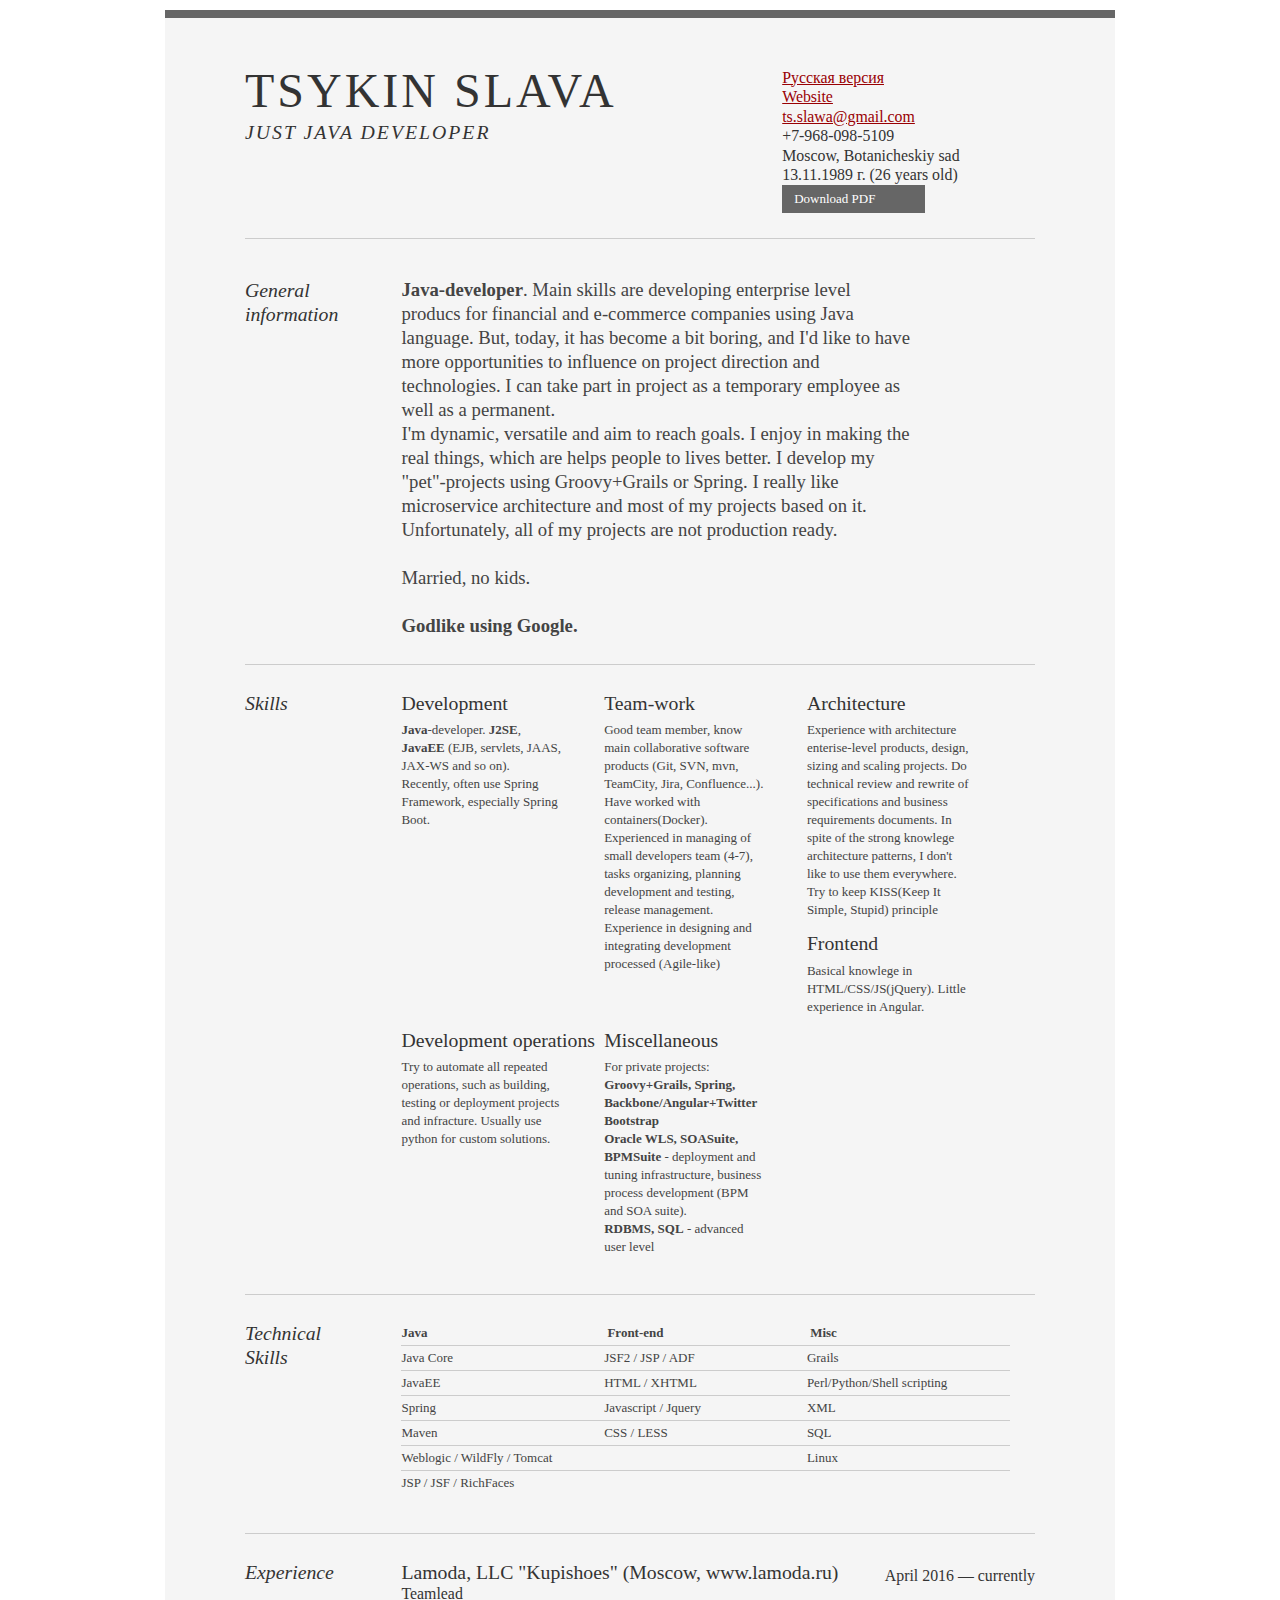
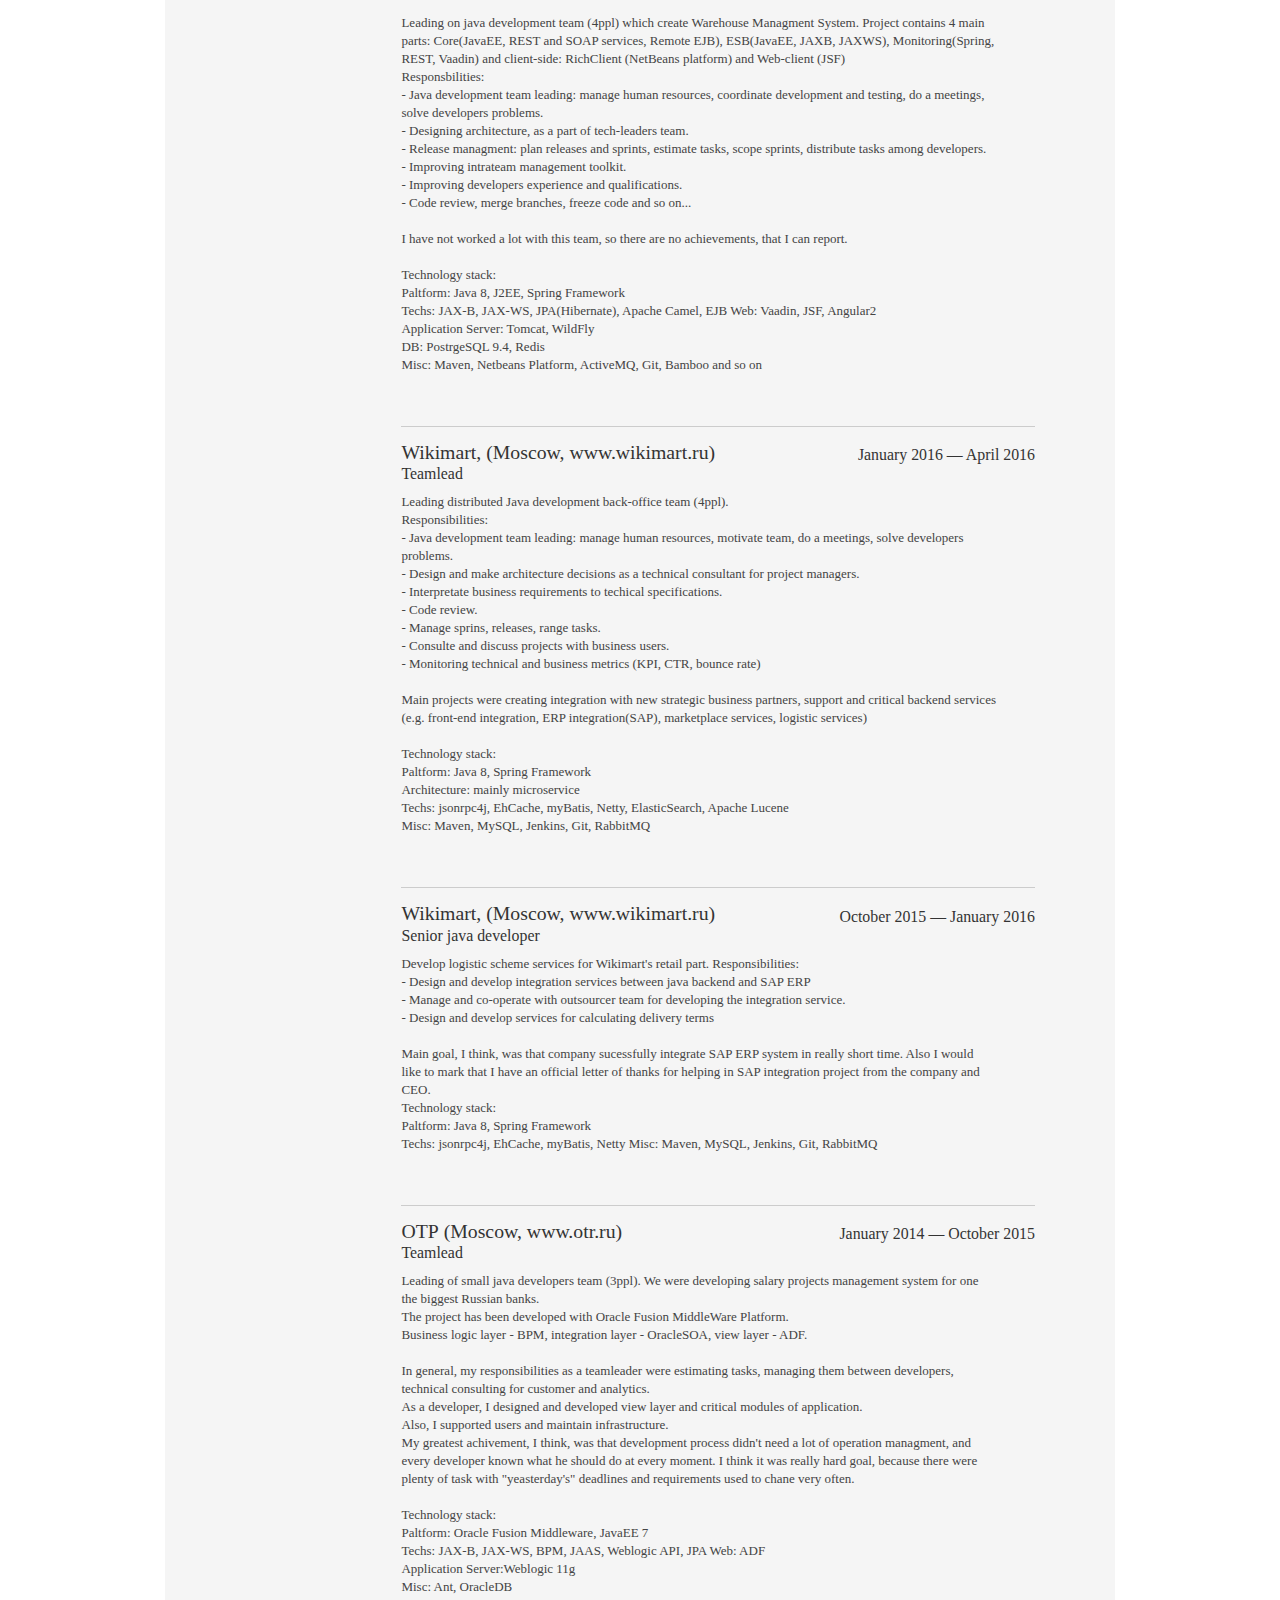
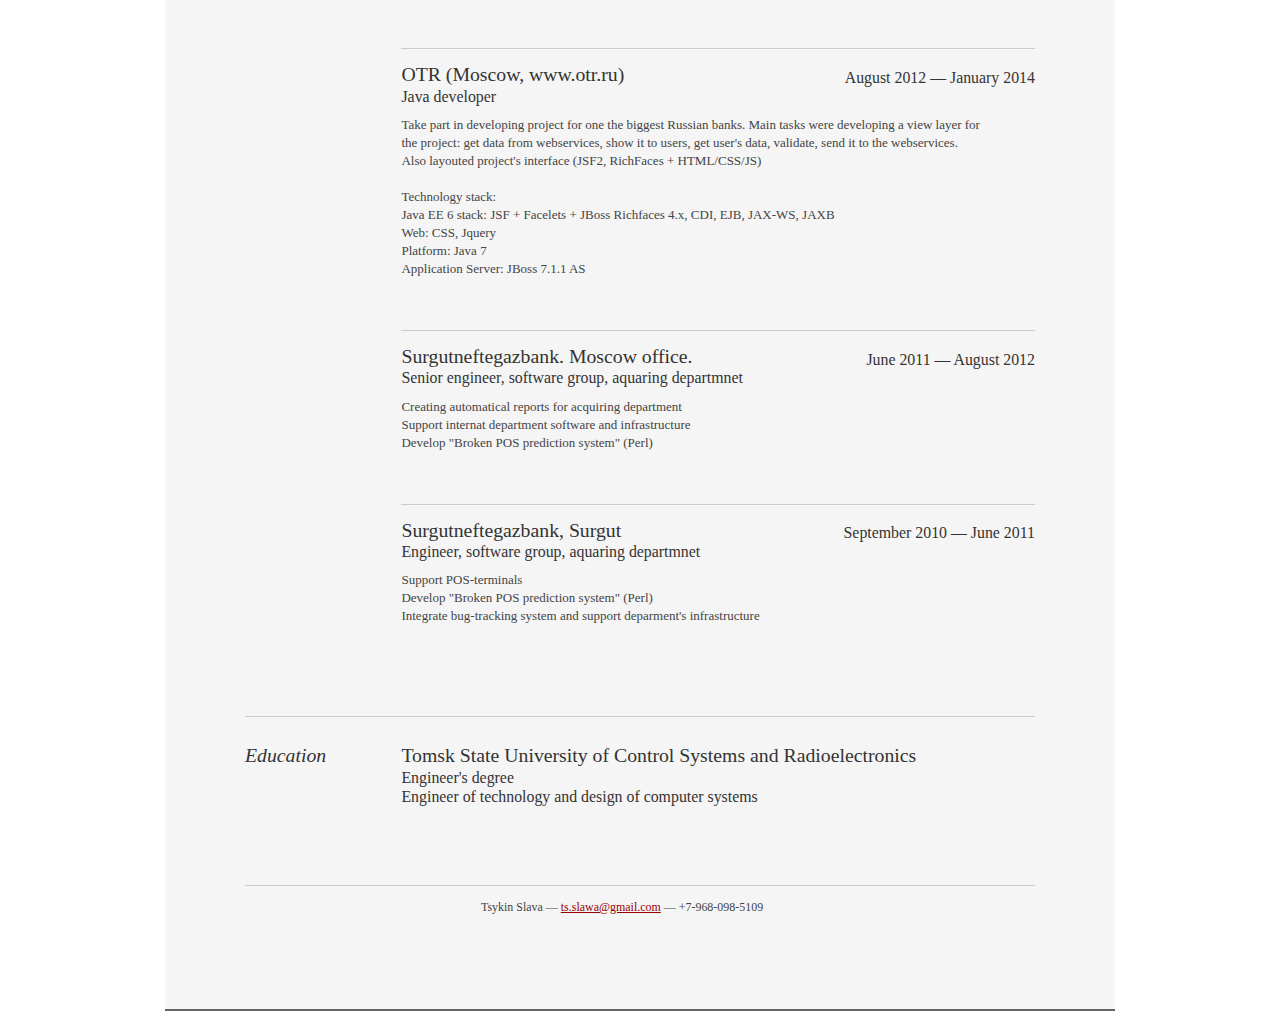
==== en/index.html @ c750340a "Add CV" ====
<!DOCTYPE html PUBLIC "-//W3C//DTD XHTML 1.0 Strict//EN" "http://www.w3.org/TR/xhtml1/DTD/xhtml1-strict.dtd">
<html>
<head>

    <title>Tsykin Slava | Java Developer | ts.slawa@gmail.com</title>
    <meta http-equiv="content-type" content="text/html; charset=utf-8"/>

    <meta name="keywords"
          content="Tsykin V.A., Tsykin, Vyacheslav, Slava, CV, homepage, java, developer, android, cv, development, software, blog, Tips, Tricks, java, Spring, python, JSF, ADF, Oracle"/>
    <meta name="description"
          content="Tsykin Vyacheslav. Code Hard or Go Home.
                    Java-developer. Main direction - development enterprise level projects for financial and e-comerce companies. I develop my pet-projects, in general, on Groovy+Grails or Spring Boot. Godlike when using google."/>

    <link rel="stylesheet" type="text/css" href="../css/yui.css" media="all"/>
    <link rel="stylesheet" type="text/css" href="../css/cv.css" media="all"/>
</head>
<body>

<div id="doc2" class="yui-t7">
<div id="inner">

<div id="hd">
    <div class="yui-gc">
        <div class="yui-u first">
            <h1>Tsykin Slava</h1>

            <h2>Just java developer</h2>
        </div>

        <div class="yui-u">
            <div class="contact-info">
                <h3><a href="../ru/">Русская версия</a></h3>
                <h3><a href="http://nektodev.ru/">Website</a></h3>
                <h3><a href="mailto:ts.slawa@gmail.com">ts.slawa@gmail.com</a></h3>
                <h3>+7-968-098-5109</h3>

                <h3>Moscow, Botanicheskiy sad</h3>

                <h3>13.11.1989 г. (26 years old)</h3>
                <a id="pdf" href="./Tsykin_Slava_Java_Developer_ts.slawa@gmail.com.pdf">Download PDF
                </a>
            </div>
            <!--// .contact-info -->
        </div>
    </div>
    <!--// .yui-gc -->
</div>
<!--// hd -->

<div id="bd">
    <div id="yui-main">
        <div class="yui-b">

            <div class="yui-gf">
                <div class="yui-u first">
                    <h2>General information</h2>
                </div>
                <div class="yui-u">
                    <p class="enlarge">

                        <b>Java-developer</b>. Main skills are developing enterprise level producs for financial and e-commerce companies using Java language. But, today, it has become a bit boring, and I'd like to have more opportunities to influence on project direction and technologies. I can take part in project as a temporary employee as well as a permanent. <br/>
                        I'm dynamic, versatile and aim to reach goals. I enjoy in making the real things, which are helps people to lives better. 
                        I develop my "pet"-projects using Groovy+Grails or Spring. I really like microservice architecture and most of my projects based on it. Unfortunately, all of my projects are not production ready.
                        <br/>
                        <br/>
                        Married, no kids.
                        <br/>
                        <br/> <b>Godlike using Google.</b>
                    </p>
                </div>
            </div>
            <!--// .yui-gf -->

            <div class="yui-gf">
                <div class="yui-u first">
                    <h2>Skills</h2>
                </div>
                <div class="yui-u">

                    <div class="talent">
                        <h2>Development</h2>

                        <p><b>Java</b>-developer. <b>J2SE</b>, <b>JavaEE</b> (EJB, servlets, JAAS, JAX-WS and so on). </br>Recently, often use Spring Framework, especially Spring Boot.</p>
                    </div>

                    <div class="talent">
                        <h2>Team-work</h2>

                        <p>Good team member, know main collaborative software products (Git, SVN, mvn, TeamCity, Jira, Confluence...). Have worked with containers(Docker).     Experienced in managing of small developers team (4-7), tasks organizing, planning development and testing, release management. 
                            Experience in designing and integrating development processed (Agile-like)</p>
                    </div>

                    <div class="talent">
                        <h2>Architecture</h2>

                        <p> Experience with architecture enterise-level products, design, sizing and scaling projects. Do technical review and rewrite of specifications and business requirements documents. 
                            In spite of the strong knowlege architecture patterns, I don't like to use them everywhere. Try to keep KISS(Keep It Simple, Stupid) principle
                            </p>
                    </div>

                    <div class="talent">
                        <h2>Frontend</h2>

                        <p>Basical knowlege in HTML/CSS/JS(jQuery). Little experience in Angular.</p>
                    </div>
                    <div class="talent">
                        <h2>Development operations</h2>

                        <p>Try to automate all repeated operations, such as building, testing or deployment projects and infracture. 
                            Usually use python for custom solutions.</p>
                    </div>

                    <div class="talent">
                        <h2>Miscellaneous</h2>

                        <p>For private projects: <b>Groovy+Grails, Spring, Backbone/Angular+Twitter Bootstrap</b></p>

                        <p><b>Oracle WLS, SOASuite, BPMSuite</b> - deployment and tuning infrastructure, business process development (BPM and SOA suite). 
                        </p>
                        <p><b>RDBMS, SQL</b> - advanced user level
                        </p>
                        
                    </div>
                </div>
            </div>
            <!--// .yui-gf -->

            <div class="yui-gf">
                <div class="yui-u first">
                    <h2>Technical Skills</h2>
                </div>
                <div class="yui-u">
                    <ul class="talent">
                        <li><b>Java</b></li>
                        <li>Java Core</li>
                        <li>JavaEE</li>
                        <li>Spring</li>
                        <li>Maven</li>
                        <li>Weblogic / WildFly / Tomcat </li>
                        <li class="last">JSP / JSF / RichFaces</li>
                    </ul>

                    <ul class="talent">
                        <li> <b>Front-end</b></li>
                        <li>JSF2 / JSP / ADF</li>
                        <li>HTML / XHTML</li>
                        <li>Javascript / Jquery</li>
                        <li>CSS / LESS</li>
                        <li>&nbsp;</li>
                        <li class="last">&nbsp;</li>
                    </ul>

                    <ul class="talent">
                        <li> <b>Misc</b></li>
                        <li>Grails</li>
                        <li>Perl/Python/Shell scripting</li>
                        <li>XML</li>
                        <li>SQL</li>
                        <li>Linux </li>
                        <li class="last">&nbsp;</li>
                    </ul>
                </div>
            </div>
            <!--// .yui-gf-->

            <div class="yui-gf">

                <div class="yui-u first">
                    <h2>Experience</h2>
                </div>
                <!--// .yui-u -->

                <div class="yui-u">
                    <div class="job">
                        <h2>Lamoda, LLC "Kupishoes" (Moscow, www.lamoda.ru) </h2>

                        <h3>Teamlead</h3>
                        <h4>April 2016 — currently</h4>

                        <p> Leading on java development team (4ppl) which create Warehouse Managment System. 
                            Project contains 4 main parts: Core(JavaEE, REST and SOAP services, Remote EJB), ESB(JavaEE, JAXB, JAXWS), Monitoring(Spring, REST, Vaadin) and client-side: RichClient (NetBeans platform) and Web-client (JSF)
                            <br/>
                            Responsbilities: <br/>
                            - Java development team leading: manage human resources, coordinate development and testing, do a meetings, solve developers problems.<br/>
                            - Designing architecture, as a part of tech-leaders team. <br/>
                            - Release managment: plan releases and sprints, estimate tasks, scope sprints, distribute tasks among developers. <br/>
                            - Improving intrateam management toolkit. <br/>
                            - Improving developers experience and qualifications. <br/>
                            - Code review, merge branches, freeze code and so on... <br/>
                            <br/>
                            I have not worked a lot with this team, so there are no achievements, that I can report.
                        <br/>
                            <br/>
                            Technology stack:<br/>
                            Paltform: Java 8, J2EE, Spring Framework <br/>
                            Techs: JAX-B, JAX-WS, JPA(Hibernate), Apache Camel, EJB
                            Web: Vaadin, JSF, Angular2<br/>
                            Application Server: Tomcat, WildFly<br/>
                            DB: PostrgeSQL 9.4, Redis<br/>
                            Misc: Maven, Netbeans Platform, ActiveMQ, Git, Bamboo and so on<br/>
                        </p>
                    </div>

                    <div class="job">
                        <h2>Wikimart, (Moscow, www.wikimart.ru) </h2>

                        <h3>Teamlead</h3>
                        <h4>January 2016 — April 2016</h4>

                        <p> Leading distributed Java development back-office team (4ppl).<br/>
                            Responsibilities:<br/>
                            - Java development team leading: manage human resources, motivate team, do a meetings, solve developers problems. <br/>
                            - Design and make architecture decisions as a technical consultant for project managers.<br/>
                            - Interpretate business requirements to techical specifications.<br/>
                            - Code review.<br/>
                            - Manage sprins, releases, range tasks.<br/>
                            - Consulte and discuss projects with business users.<br/>
                            - Monitoring technical and business metrics (KPI, CTR, bounce rate)<br/>
<br/>
                            Main projects were creating integration with new strategic business partners, support and critical backend services (e.g. front-end integration, ERP integration(SAP), marketplace services, logistic services)
                            <br/>
                        <br/>
                            Technology stack:<br/>
                            Paltform: Java 8, Spring Framework<br/>
                            Architecture: mainly microservice<br/>
                            Techs: jsonrpc4j, EhCache, myBatis, Netty, ElasticSearch, Apache Lucene<br/>
                            Misc: Maven, MySQL, Jenkins, Git, RabbitMQ<br/>
                        </p>
                    </div>

                    <div class="job">
                        <h2>Wikimart, (Moscow, www.wikimart.ru) </h2>

                        <h3>Senior java developer</h3>
                        <h4>October 2015 — January 2016</h4>

                        <p> Develop logistic scheme services for Wikimart's retail part.
                            Responsibilities:<br/>
                            - Design and develop integration services between java backend and SAP ERP<br/>
                            - Manage and co-operate with outsourcer team for developing the integration service.<br/>
                            - Design and develop services for calculating delivery terms<br/>
                            <br/>
                            Main goal, I think, was that company sucessfully integrate SAP ERP system in really short time. Also I would like to mark that I have an official letter of thanks for helping in SAP integration project from the company and CEO.
                            <br/>
                            Technology stack:<br/>
                            Paltform: Java 8, Spring Framework<br/>
                            Techs: jsonrpc4j, EhCache, myBatis, Netty
                            Misc: Maven, MySQL, Jenkins, Git, RabbitMQ<br/>
                        </p>
                    </div>

                    <div class="job">
                        <h2>ОТР (Moscow, www.otr.ru) </h2>

                        <h3>Teamlead</h3>
                        <h4>January 2014 — October 2015</h4>

                        <p> Leading of small java developers team (3ppl). We were developing salary projects management system for one the biggest Russian banks.<br/>
                            The project has been developed with Oracle Fusion MiddleWare Platform. <br/>
                            Business logic layer - BPM, integration layer - OracleSOA, view layer - ADF.
                             <br/>
                            <br/>
                            In general, my responsibilities as a teamleader were estimating tasks, managing them between developers, technical consulting for customer and analytics. <br/>
                            As a developer, I designed and developed view layer and critical modules of application.<br/>
                            Also, I supported users and maintain infrastructure. 
                            <br/>
                            My greatest achivement, I think, was that development process didn't need a lot of operation managment, and every developer known what he should do at every moment. I think it was really hard goal, because there were plenty of task with "yeasterday's" deadlines and requirements used to chane very often.
                            <br/> <br/>
                            Technology stack:<br/>
                            Paltform: Oracle Fusion Middleware, JavaEE 7<br/>
                            Techs: JAX-B, JAX-WS, BPM, JAAS, Weblogic API, JPA
                            Web: ADF<br/>
                            Application Server:Weblogic 11g<br/>
                            Misc: Ant, OracleDB<br/>
                        </p>
                    </div>

                    <div class="job">
                        <h2>OTR (Moscow, www.otr.ru) </h2>

                        <h3>Java developer</h3>
                        <h4>August 2012 — January 2014</h4>

                        <p> Take part in developing project for one the biggest Russian banks.
                            Main tasks were developing a view layer for the project: get data from webservices, show it to users, get user's data, validate, send it to the webservices. 
                            <br/>Also layouted project's interface (JSF2, RichFaces +
                            HTML/CSS/JS)
                            <br/> <br/>
                            Technology stack:<br/>
                            Java EE 6 stack: JSF + Facelets + JBoss Richfaces 4.x, CDI, EJB, JAX-WS, JAXB<br/>
                            Web: CSS, Jquery<br/>
                            Platform: Java 7<br/>
                            Application Server: JBoss 7.1.1 AS<br/>
                        </p>
                    </div>

                    <div class="job">
                        <h2>Surgutneftegazbank. Moscow office.</h2>

                        <h3>Senior engineer, software group, aquaring departmnet</h3>
                        <h4>June 2011 — August 2012</h4>

                        <p>Creating automatical reports for acquiring department<br/>
                            Support internat department software and infrastructure<br/>
                            Develop "Broken POS prediction system" (Perl)<br/>
                        </p>
                    </div>

                    <div class="job last">
                        <h2>Surgutneftegazbank, Surgut</h2>

                        <h3>Engineer, software group, aquaring departmnet</h3>
                        <h4>September 2010 — June 2011</h4>

                        <p>Support POS-terminals<br/>
                           Develop "Broken POS prediction system" (Perl)<br/>
                            Integrate bug-tracking system and support deparment's infrastructure <br/>
                        </p>
                    </div>
                </div>
                <!--// .yui-u -->
            </div>
            <!--// .yui-gf -->


            <div class="yui-gf last">
                <div class="yui-u first">
                    <h2>Education</h2>
                </div>
                <div class="yui-u">
                    <h2>Tomsk State University of Control Systems and Radioelectronics</h2>
                    <h3>Engineer's degree</h3>
                    <h3>Engineer of technology and design of computer systems</h3>
                </div>
            </div>
            <!--// .yui-gf -->


        </div>
        <!--// .yui-b -->
    </div>
    <!--// yui-main -->
</div>
<!--// bd -->

<div id="ft">
    <p>Tsykin Slava &mdash; <a href="mailto:ts.slawa@gmail.com">ts.slawa@gmail.com</a> &mdash; +7-968-098-5109
    </p>
</div>
<!--// footer -->

</div>
<!-- // inner -->


</div>
<!--// doc -->
<!-- Yandex.Metrika counter --><script type="text/javascript"> (function (d, w, c) { (w[c] = w[c] || []).push(function() { try { w.yaCounter22099613 = new Ya.Metrika({ id:22099613, clickmap:true, trackLinks:true, accurateTrackBounce:true, webvisor:true }); } catch(e) { } }); var n = d.getElementsByTagName("script")[0], s = d.createElement("script"), f = function () { n.parentNode.insertBefore(s, n); }; s.type = "text/javascript"; s.async = true; s.src = "https://mc.yandex.ru/metrika/watch.js"; if (w.opera == "[object Opera]") { d.addEventListener("DOMContentLoaded", f, false); } else { f(); } })(document, window, "yandex_metrika_callbacks");</script><noscript><div><img src="https://mc.yandex.ru/watch/22099613" style="position:absolute; left:-9999px;" alt="" /></div></noscript><!-- /Yandex.Metrika counter -->

<script>
  (function(i,s,o,g,r,a,m){i['GoogleAnalyticsObject']=r;i[r]=i[r]||function(){
  (i[r].q=i[r].q||[]).push(arguments)},i[r].l=1*new Date();a=s.createElement(o),
  m=s.getElementsByTagName(o)[0];a.async=1;a.src=g;m.parentNode.insertBefore(a,m)
  })(window,document,'script','//www.google-analytics.com/analytics.js','ga');

  ga('create', 'UA-43292212-1', 'auto');
  ga('send', 'pageview');
</script>
</body>
</html>
---- css/yui.css ----
html {
    color: #000;
    background: #FFF;
}

body, div, dl, dt, dd, ul, ol, li, h1, h2, h3, h4, h5, h6, pre, code, form, fieldset, legend, input, button, textarea, p, blockquote, th, td {
    margin: 0;
    padding: 0;
}

table {
    border-collapse: collapse;
    border-spacing: 0;
}

fieldset, img {
    border: 0;
}

address, caption, cite, code, dfn, em, strong, th, var, optgroup {
    font-style: inherit;
    font-weight: inherit;
}

del, ins {
    text-decoration: none;
}

li {
    list-style: none;
}

caption, th {
    text-align: left;
}

h1, h2, h3, h4, h5, h6 {
    font-size: 100%;
    font-weight: normal;
}

q:before, q:after {
    content: '';
}

abbr, acronym {
    border: 0;
    font-variant: normal;
}

sup {
    vertical-align: baseline;
}

sub {
    vertical-align: baseline;
}

legend {
    color: #000;
}

input, button, textarea, select, optgroup, option {
    font-family: inherit;
    font-size: inherit;
    font-style: inherit;
    font-weight: inherit;
}

input, button, textarea, select {
    *font-size: 100%;
}

body {
    font: 13px/1.231 arial, helvetica, clean, sans-serif;
    *font-size: small;
    *font: x-small;
}

select, input, button, textarea, button {
    font: 99% arial, helvetica, clean, sans-serif;
}

table {
    font-size: inherit;
    font: 100%;
}

pre, code, kbd, samp, tt {
    font-family: monospace;
    *font-size: 108%;
    line-height: 100%;
}

body {
    text-align: center;
}

#doc, #doc2, #doc3, #doc4, .yui-t1, .yui-t2, .yui-t3, .yui-t4, .yui-t5, .yui-t6, .yui-t7 {
    margin: auto;
    text-align: left;
    width: 57.69em;
    *width: 56.25em;
}

#doc2 {
    width: 73.076em;
    *width: 71.25em;
}

#doc3 {
    margin: auto 10px;
    width: auto;
}

#doc4 {
    width: 74.923em;
    *width: 73.05em;
}

.yui-b {
    position: relative;
}

.yui-b {
    _position: static;
}

#yui-main .yui-b {
    position: static;
}

#yui-main, .yui-g .yui-u .yui-g {
    width: 100%;
}

.yui-t1 #yui-main, .yui-t2 #yui-main, .yui-t3 #yui-main {
    float: right;
    margin-left: -25em;
}

.yui-t4 #yui-main, .yui-t5 #yui-main, .yui-t6 #yui-main {
    float: left;
    margin-right: -25em;
}

.yui-t1 .yui-b {
    float: left;
    width: 12.30769em;
    *width: 12.00em;
}

.yui-t1 #yui-main .yui-b {
    margin-left: 13.30769em;
    *margin-left: 13.05em;
}

.yui-t2 .yui-b {
    float: left;
    width: 13.8461em;
    *width: 13.50em;
}

.yui-t2 #yui-main .yui-b {
    margin-left: 14.8461em;
    *margin-left: 14.55em;
}

.yui-t3 .yui-b {
    float: left;
    width: 23.0769em;
    *width: 22.50em;
}

.yui-t3 #yui-main .yui-b {
    margin-left: 24.0769em;
    *margin-left: 23.62em;
}

.yui-t4 .yui-b {
    float: right;
    width: 13.8456em;
    *width: 13.50em;
}

.yui-t4 #yui-main .yui-b {
    margin-right: 14.8456em;
    *margin-right: 14.55em;
}

.yui-t5 .yui-b {
    float: right;
    width: 18.4615em;
    *width: 18.00em;
}

.yui-t5 #yui-main .yui-b {
    margin-right: 19.4615em;
    *margin-right: 19.125em;
}

.yui-t6 .yui-b {
    float: right;
    width: 23.0769em;
    *width: 22.50em;
}

.yui-t6 #yui-main .yui-b {
    margin-right: 24.0769em;
    *margin-right: 23.62em;
}

.yui-t7 #yui-main .yui-b {
    display: block;
    margin: 0 0 1em 0;
}

#yui-main .yui-b {
    float: none;
    width: auto;
}

.yui-gb .yui-u, .yui-g .yui-gb .yui-u, .yui-gb .yui-g, .yui-gb .yui-gb, .yui-gb .yui-gc, .yui-gb .yui-gd, .yui-gb .yui-ge, .yui-gb .yui-gf, .yui-gc .yui-u, .yui-gc .yui-g, .yui-gd .yui-u {
    float: left;
}

.yui-g .yui-u, .yui-g .yui-g, .yui-g .yui-gb, .yui-g .yui-gc, .yui-g .yui-gd, .yui-g .yui-ge, .yui-g .yui-gf, .yui-gc .yui-u, .yui-gd .yui-g, .yui-g .yui-gc .yui-u, .yui-ge .yui-u, .yui-ge .yui-g, .yui-gf .yui-g, .yui-gf .yui-u {
    float: right;
}

.yui-g div.first, .yui-gb div.first, .yui-gc div.first, .yui-gd div.first, .yui-ge div.first, .yui-gf div.first, .yui-g .yui-gc div.first, .yui-g .yui-ge div.first, .yui-gc div.first div.first {
    float: left;
}

.yui-g .yui-u, .yui-g .yui-g, .yui-g .yui-gb, .yui-g .yui-gc, .yui-g .yui-gd, .yui-g .yui-ge, .yui-g .yui-gf {
    width: 49.1%;
}

.yui-gb .yui-u, .yui-g .yui-gb .yui-u, .yui-gb .yui-g, .yui-gb .yui-gb, .yui-gb .yui-gc, .yui-gb .yui-gd, .yui-gb .yui-ge, .yui-gb .yui-gf, .yui-gc .yui-u, .yui-gc .yui-g, .yui-gd .yui-u {
    width: 32%;
    margin-left: 1.99%;
}

.yui-gb .yui-u {
    *margin-left: 1.9%;
    *width: 31.9%;
}

.yui-gc div.first, .yui-gd .yui-u {
    width: 66%;
}

.yui-gd div.first {
    width: 32%;
}

.yui-ge div.first, .yui-gf .yui-u {
    width: 74.2%;
}

.yui-ge .yui-u, .yui-gf div.first {
    width: 24%;
}

.yui-g .yui-gb div.first, .yui-gb div.first, .yui-gc div.first, .yui-gd div.first {
    margin-left: 0;
}

.yui-g .yui-g .yui-u, .yui-gb .yui-g .yui-u, .yui-gc .yui-g .yui-u, .yui-gd .yui-g .yui-u, .yui-ge .yui-g .yui-u, .yui-gf .yui-g .yui-u {
    width: 49%;
    *width: 48.1%;
    *margin-left: 0;
}

.yui-g .yui-g .yui-u {
    width: 48.1%;
}

.yui-g .yui-gb div.first, .yui-gb .yui-gb div.first {
    *margin-right: 0;
    *width: 32%;
    _width: 31.7%;
}

.yui-g .yui-gc div.first, .yui-gd .yui-g {
    width: 66%;
}

.yui-gb .yui-g div.first {
    *margin-right: 4%;
    _margin-right: 1.3%;
}

.yui-gb .yui-gc div.first, .yui-gb .yui-gd div.first {
    *margin-right: 0;
}

.yui-gb .yui-gb .yui-u, .yui-gb .yui-gc .yui-u {
    *margin-left: 1.8%;
    _margin-left: 4%;
}

.yui-g .yui-gb .yui-u {
    _margin-left: 1.0%;
}

.yui-gb .yui-gd .yui-u {
    *width: 66%;
    _width: 61.2%;
}

.yui-gb .yui-gd div.first {
    *width: 31%;
    _width: 29.5%;
}

.yui-g .yui-gc .yui-u, .yui-gb .yui-gc .yui-u {
    width: 32%;
    _float: right;
    margin-right: 0;
    _margin-left: 0;
}

.yui-gb .yui-gc div.first {
    width: 66%;
    *float: left;
    *margin-left: 0;
}

.yui-gb .yui-ge .yui-u, .yui-gb .yui-gf .yui-u {
    margin: 0;
}

.yui-gb .yui-gb .yui-u {
    _margin-left: .7%;
}

.yui-gb .yui-g div.first, .yui-gb .yui-gb div.first {
    *margin-left: 0;
}

.yui-gc .yui-g .yui-u, .yui-gd .yui-g .yui-u {
    *width: 48.1%;
    *margin-left: 0;
}

.yui-gb .yui-gd div.first {
    width: 32%;
}

.yui-g .yui-gd div.first {
    _width: 29.9%;
}

.yui-ge .yui-g {
    width: 24%;
}

.yui-gf .yui-g {
    width: 74.2%;
}

.yui-gb .yui-ge div.yui-u, .yui-gb .yui-gf div.yui-u {
    float: right;
}

.yui-gb .yui-ge div.first, .yui-gb .yui-gf div.first {
    float: left;
}

.yui-gb .yui-ge .yui-u, .yui-gb .yui-gf div.first {
    *width: 24%;
    _width: 20%;
}

.yui-gb .yui-ge div.first, .yui-gb .yui-gf .yui-u {
    *width: 73.5%;
    _width: 65.5%;
}

.yui-ge div.first .yui-gd .yui-u {
    width: 65%;
}

.yui-ge div.first .yui-gd div.first {
    width: 32%;
}

#hd:after, #bd:after, #ft:after, .yui-g:after, .yui-gb:after, .yui-gc:after, .yui-gd:after, .yui-ge:after, .yui-gf:after {
    content: ".";
    display: block;
    height: 0;
    clear: both;
    visibility: hidden;
}

#hd, #bd, #ft, .yui-g, .yui-gb, .yui-gc, .yui-gd, .yui-ge, .yui-gf {
    zoom: 1;
}
---- css/cv.css ----
.msg {
    padding: 10px;
    background: #222;
    position: relative;
}

.msg h1 {
    color: #fff;
}

.msg a {
    margin-left: 20px;
    background: #408814;
    color: white;
    padding: 4px 8px;
    text-decoration: none;
}

.msg a:hover {
    background: #266400;
}

/* //-- yui-grids style overrides -- */
body {
    font-family: Georgia;
    color: #444;
}

#inner {
    padding: 10px 80px;
    margin: 10px auto;
    background: #f5f5f5;
    border: solid #666;
    border-width: 8px 0 2px 0;
}

.yui-gf {
    margin-bottom: 2em;
    padding-bottom: 2em;
    border-bottom: 1px solid #ccc;
}

/* //-- header, body, footer -- */
#hd {
    margin: 2.5em 0 3em 0;
    padding-bottom: 1.5em;
    border-bottom: 1px solid #ccc
}

#hd h2 {
    text-transform: uppercase;
    letter-spacing: 2px;
}

#bd, #ft {
    margin-bottom: 2em;
}

/* //-- footer -- */
#ft {
    padding: 1em 0 5em 0;
    font-size: 92%;
    border-top: 1px solid #ccc;
    text-align: center;
}

#ft p {
    margin-bottom: 0;
    text-align: center;
}

/* //-- core typography and style -- */
#hd h1 {
    font-size: 48px;
    text-transform: uppercase;
    letter-spacing: 3px;
}

h2 {
    font-size: 152%
}

h3, h4 {
    font-size: 122%;
}

h1, h2, h3, h4 {
    color: #333;
}

p {
    font-size: 100%;
    line-height: 18px;
    padding-right: 3em;
}

a {
    color: #990003
}

a:hover {
    text-decoration: none;
}

strong {
    font-weight: bold;
}

li {
    line-height: 24px;
    border-bottom: 1px solid #ccc;
}

p.enlarge {
    font-size: 144%;
    padding-right: 6.5em;
    line-height: 24px;
}

p.enlarge span {
    color: #000
}

.contact-info {
    margin-top: 7px;
}

.first h2 {
    font-style: italic;
}

.last {
    border-bottom: 0
}

/* //-- section styles -- */

a#pdf {
    display: block;
    float: left;
    background: #666;
    color: white;
    padding: 6px 50px 6px 12px;
    margin-bottom: 6px;
    text-decoration: none;
}

a#pdf:hover {
    background: #222;
}

.job {
    position: relative;
    margin-bottom: 1em;
    padding-bottom: 1em;
    border-bottom: 1px solid #ccc;
}

.job h4 {
    position: absolute;
    top: 0.35em;
    right: 0
}

.job p {
    margin: 0.75em 0 3em 0;
}

.last {
    border: none;
}

.skills-list {
}

.skills-list ul {
    margin: 0;
}

.skills-list li {
    margin: 3px 0;
    padding: 3px 0;
}

.skills-list li span {
    font-size: 152%;
    display: block;
    margin-bottom: -2px;
    padding: 0
}

.talent {
    width: 32%;
    float: left;
    margin-bottom: 12px;
}

.talent h2 {
    margin-bottom: 6px;
}

#srt-ttab {
    margin-bottom: 100px;
    text-align: center;
}

#srt-ttab img.last {
    margin-top: 20px
}

/* --// override to force 1/8th width grids -- */
.yui-gf .yui-u {
    width: 80.2%;
}

.yui-gf div.first {
    width: 12.3%;
}
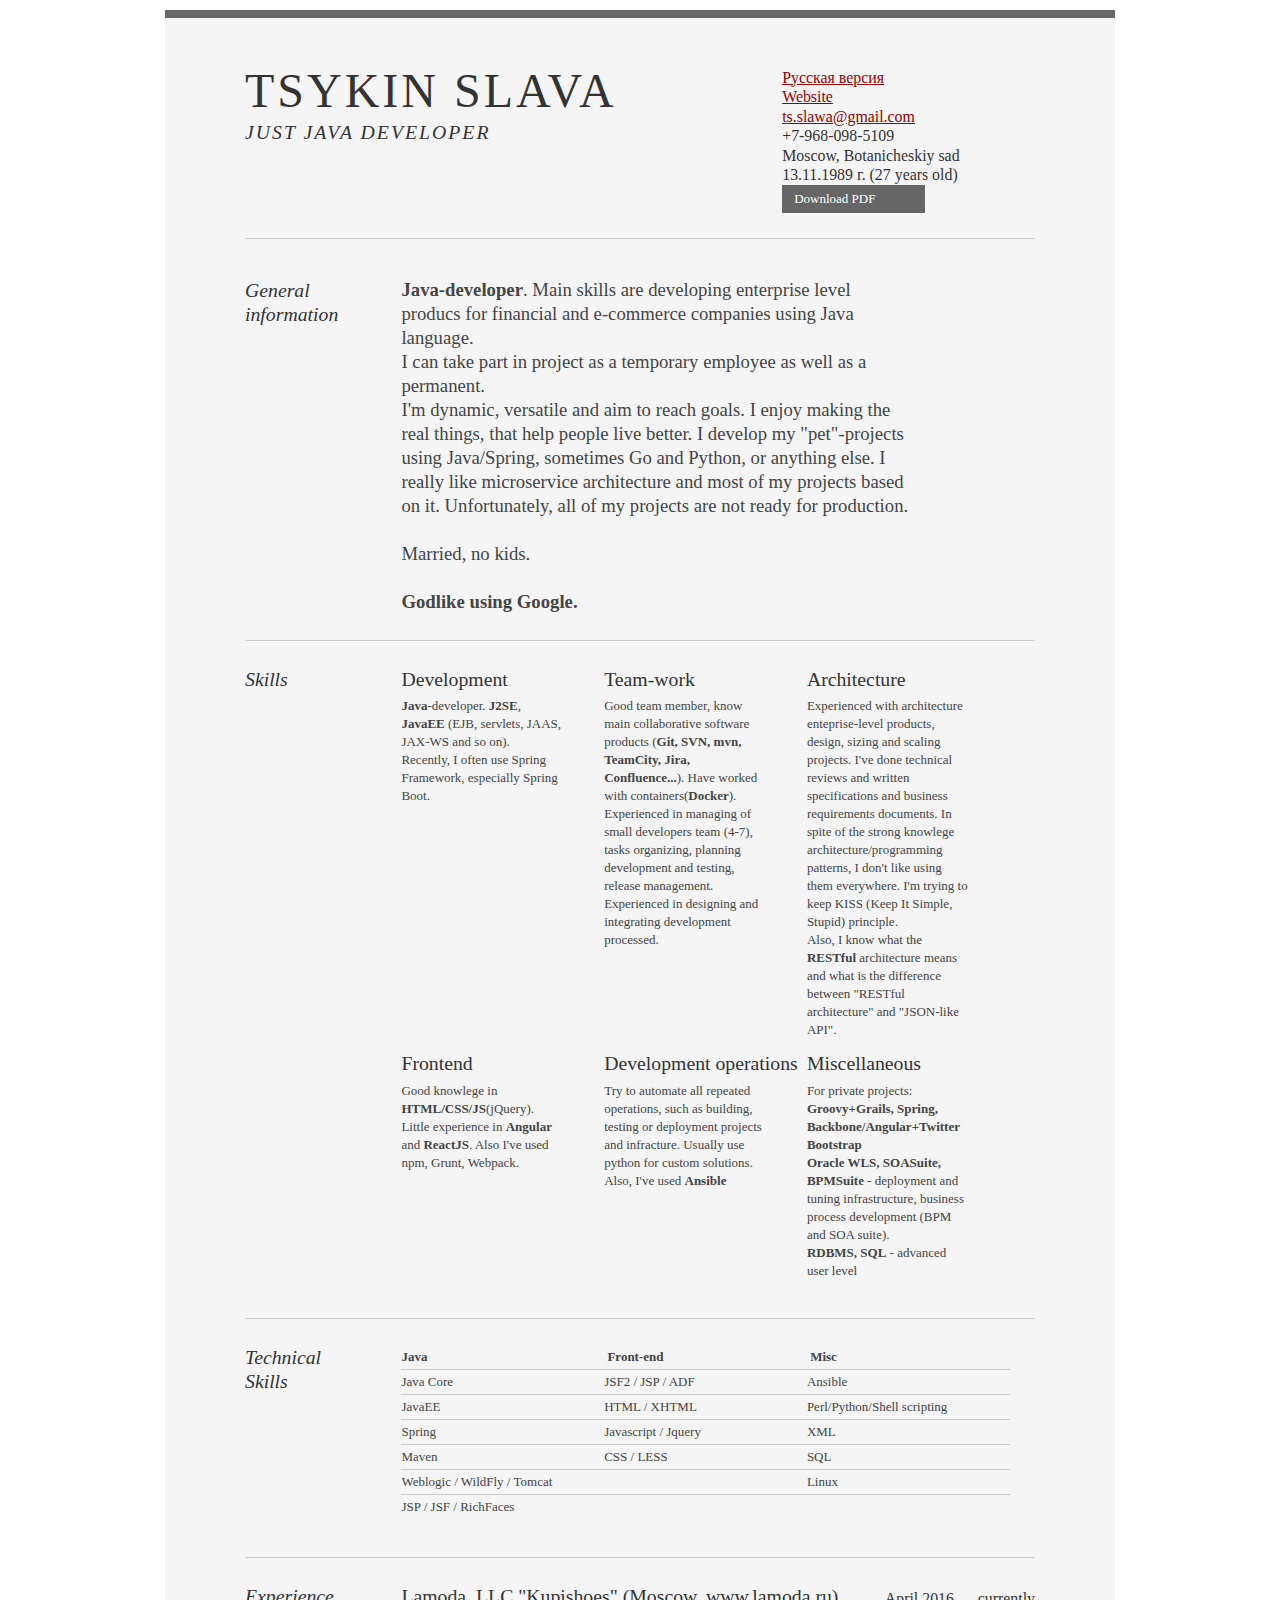
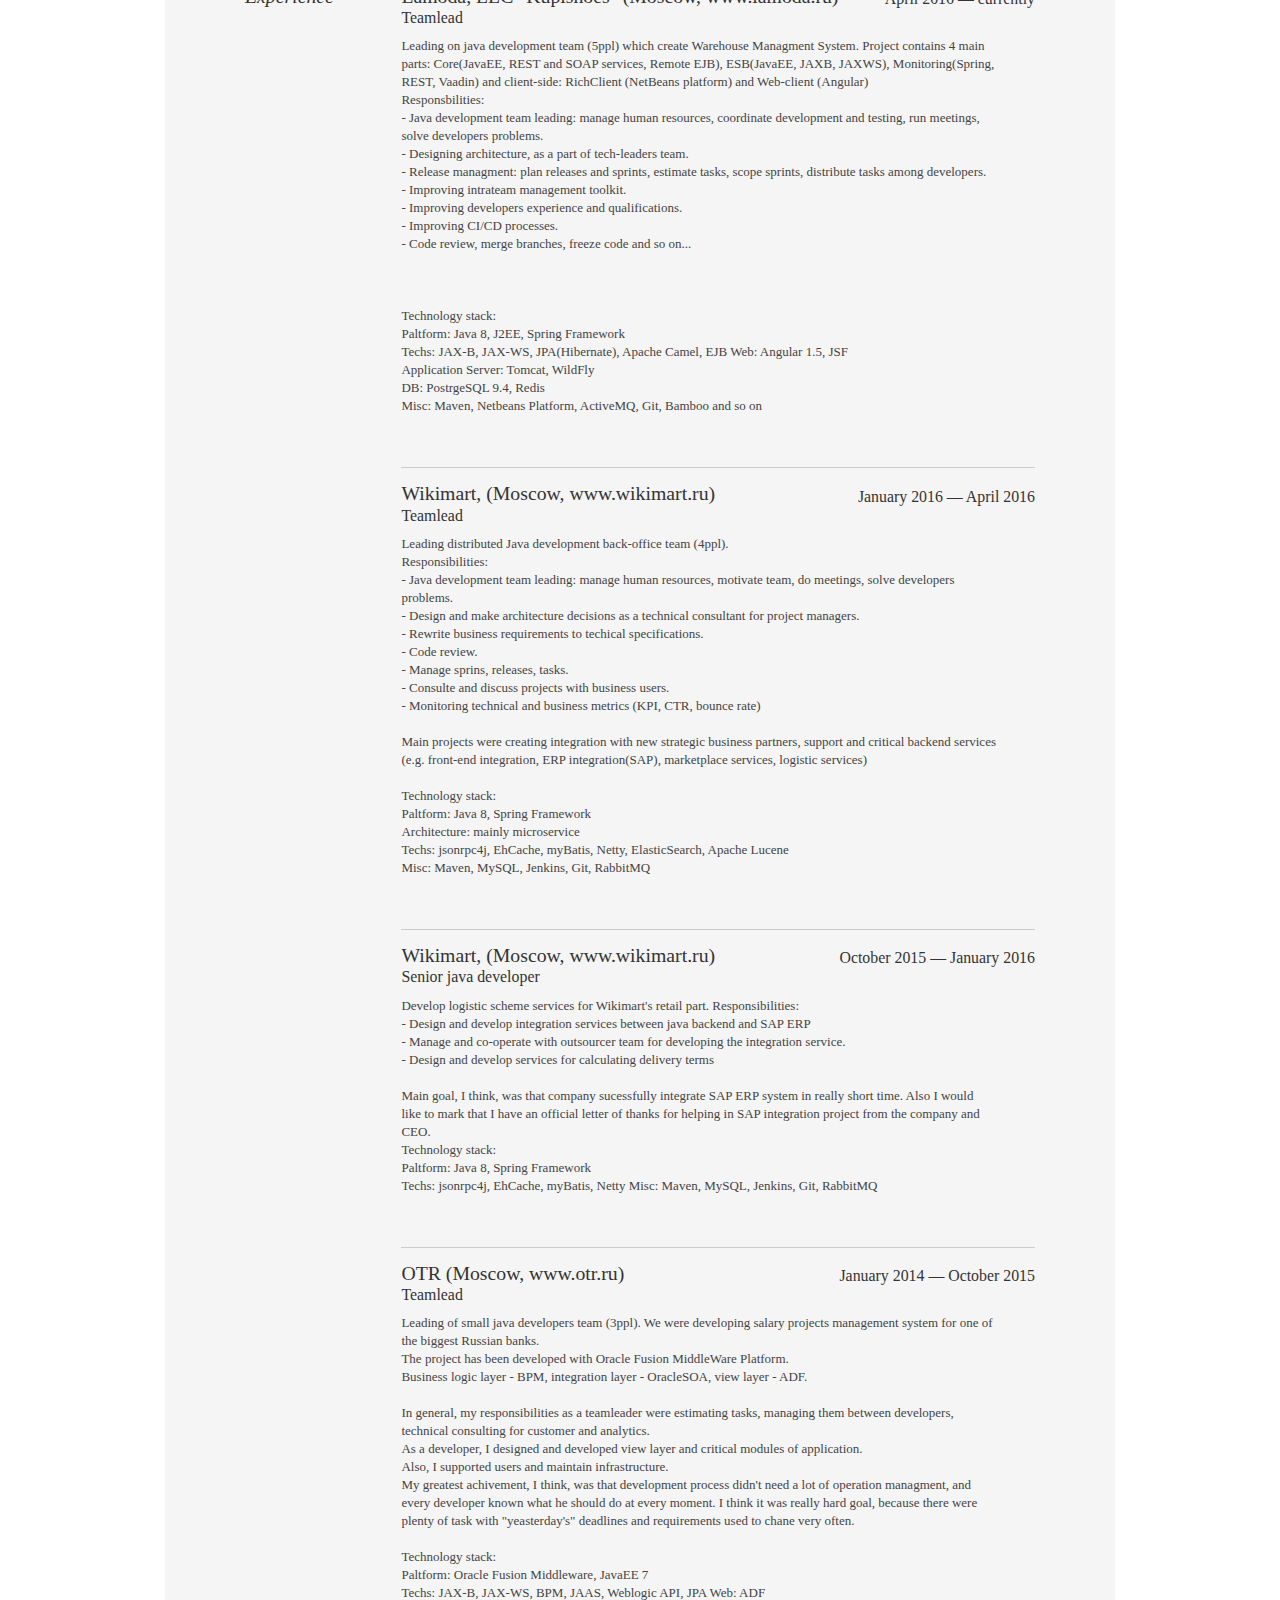
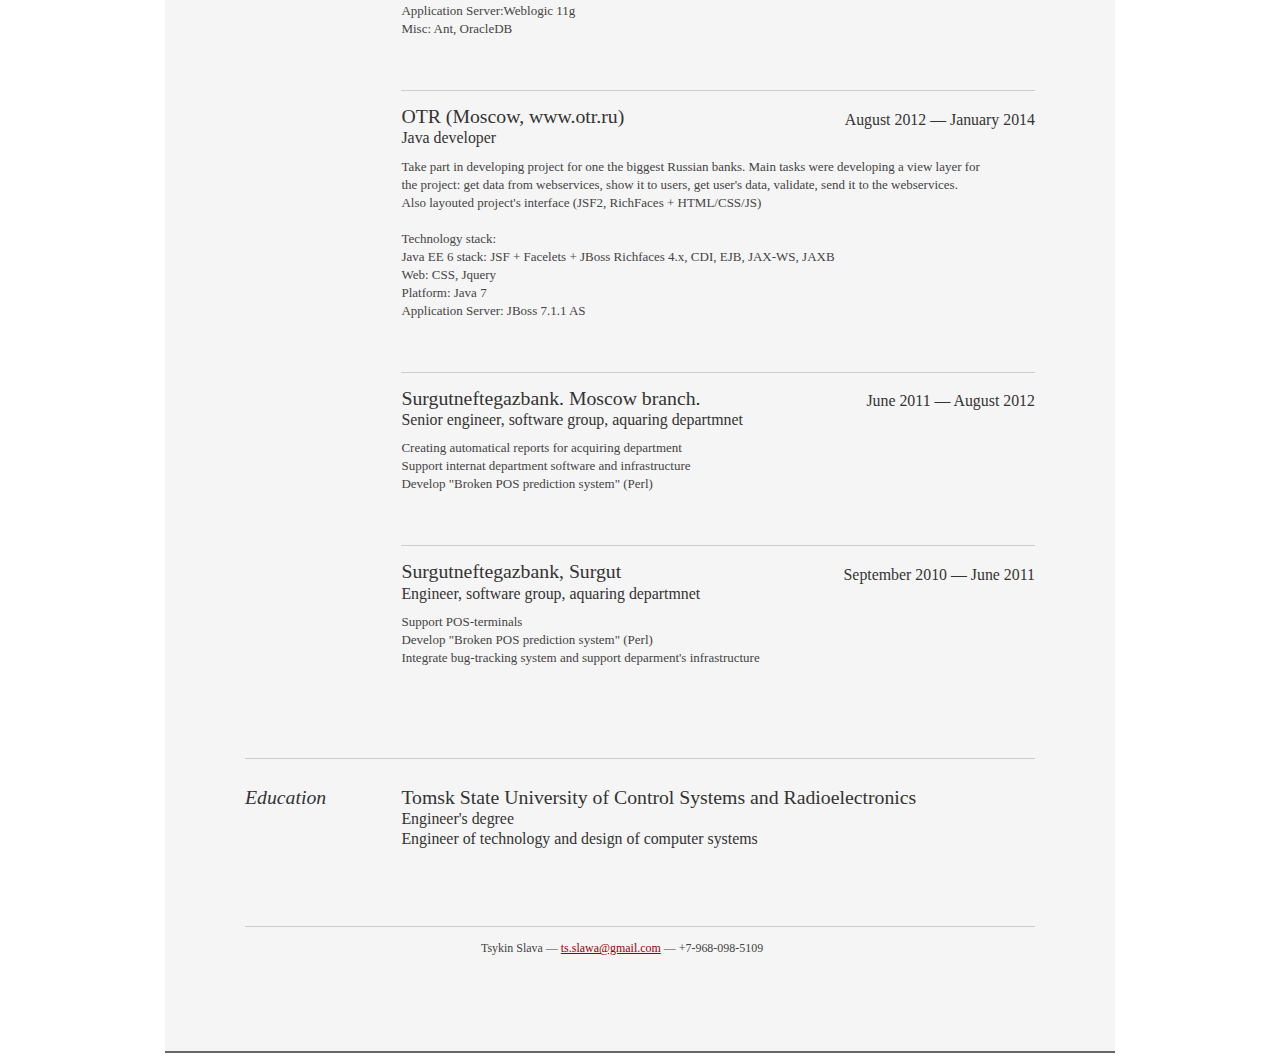
==== commit 5a509d52: "Actualize CV(en)" ====
--- a/en/index.html
+++ b/en/index.html
@@ -36,7 +36,7 @@
 
                 <h3>Moscow, Botanicheskiy sad</h3>
 
-                <h3>13.11.1989 г. (26 years old)</h3>
+                <h3>13.11.1989 г. (27 years old)</h3>
                 <a id="pdf" href="./Tsykin_Slava_Java_Developer_ts.slawa@gmail.com.pdf">Download PDF
                 </a>
             </div>
@@ -58,9 +58,10 @@
                 <div class="yui-u">
                     <p class="enlarge">
 
-                        <b>Java-developer</b>. Main skills are developing enterprise level producs for financial and e-commerce companies using Java language. But, today, it has become a bit boring, and I'd like to have more opportunities to influence on project direction and technologies. I can take part in project as a temporary employee as well as a permanent. <br/>
-                        I'm dynamic, versatile and aim to reach goals. I enjoy in making the real things, which are helps people to lives better. 
-                        I develop my "pet"-projects using Groovy+Grails or Spring. I really like microservice architecture and most of my projects based on it. Unfortunately, all of my projects are not production ready.
+                        <b>Java-developer</b>. Main skills are developing enterprise level producs for financial and e-commerce companies using Java language. <br/>
+                         I can take part in project as a temporary employee as well as a permanent. <br/>
+                        I'm dynamic, versatile and aim to reach goals. I enjoy making the real things, that help people live better. 
+                        I develop my "pet"-projects using Java/Spring, sometimes Go and Python, or anything else. I really like microservice architecture and most of my projects based on it. Unfortunately, all of my projects are not ready for production.
                         <br/>
                         <br/>
                         Married, no kids.
@@ -80,34 +81,36 @@
                     <div class="talent">
                         <h2>Development</h2>
 
-                        <p><b>Java</b>-developer. <b>J2SE</b>, <b>JavaEE</b> (EJB, servlets, JAAS, JAX-WS and so on). </br>Recently, often use Spring Framework, especially Spring Boot.</p>
+                        <p><b>Java</b>-developer. <b>J2SE</b>, <b>JavaEE</b> (EJB, servlets, JAAS, JAX-WS and so on). </br>Recently, I often use Spring Framework, especially Spring Boot.</p>
                     </div>
 
                     <div class="talent">
                         <h2>Team-work</h2>
 
-                        <p>Good team member, know main collaborative software products (Git, SVN, mvn, TeamCity, Jira, Confluence...). Have worked with containers(Docker).     Experienced in managing of small developers team (4-7), tasks organizing, planning development and testing, release management. 
-                            Experience in designing and integrating development processed (Agile-like)</p>
+                        <p>Good team member, know main collaborative software products (<b>Git, SVN, mvn, TeamCity, Jira, Confluence...</b>). Have worked with containers(<b>Docker</b>).     Experienced in managing of small developers team (4-7), tasks organizing, planning development and testing, release management. 
+                            Experienced in designing and integrating development processed.</p>
                     </div>
 
                     <div class="talent">
                         <h2>Architecture</h2>
 
-                        <p> Experience with architecture enterise-level products, design, sizing and scaling projects. Do technical review and rewrite of specifications and business requirements documents. 
-                            In spite of the strong knowlege architecture patterns, I don't like to use them everywhere. Try to keep KISS(Keep It Simple, Stupid) principle
+                        <p> Experienced with architecture enteprise-level products, design, sizing and scaling projects. I've done technical reviews and written specifications and business requirements documents. 
+                            In spite of the strong knowlege architecture/programming patterns, I don't like using them everywhere. I'm trying to keep KISS (Keep It Simple, Stupid) principle.
+                            <br/>
+                            Also, I know what the <b>RESTful</b> architecture means and what is the difference between "RESTful architecture" and "JSON-like API".
                             </p>
                     </div>
 
                     <div class="talent">
                         <h2>Frontend</h2>
 
-                        <p>Basical knowlege in HTML/CSS/JS(jQuery). Little experience in Angular.</p>
+                        <p>Good knowlege in <b>HTML/CSS/JS</b>(jQuery). Little experience in <b>Angular</b> and <b>ReactJS</b>. Also I've used npm, Grunt, Webpack. </p>
                     </div>
                     <div class="talent">
                         <h2>Development operations</h2>
 
                         <p>Try to automate all repeated operations, such as building, testing or deployment projects and infracture. 
-                            Usually use python for custom solutions.</p>
+                            Usually use python for custom solutions. Also, I've used <b>Ansible</b></p>
                     </div>
 
                     <div class="talent">
@@ -152,7 +155,7 @@
 
                     <ul class="talent">
                         <li> <b>Misc</b></li>
-                        <li>Grails</li>
+                        <li>Ansible</li>
                         <li>Perl/Python/Shell scripting</li>
                         <li>XML</li>
                         <li>SQL</li>
@@ -177,24 +180,24 @@
                         <h3>Teamlead</h3>
                         <h4>April 2016 — currently</h4>
 
-                        <p> Leading on java development team (4ppl) which create Warehouse Managment System. 
-                            Project contains 4 main parts: Core(JavaEE, REST and SOAP services, Remote EJB), ESB(JavaEE, JAXB, JAXWS), Monitoring(Spring, REST, Vaadin) and client-side: RichClient (NetBeans platform) and Web-client (JSF)
+                        <p> Leading on java development team (5ppl) which create Warehouse Managment System. 
+                            Project contains 4 main parts: Core(JavaEE, REST and SOAP services, Remote EJB), ESB(JavaEE, JAXB, JAXWS), Monitoring(Spring, REST, Vaadin) and client-side: RichClient (NetBeans platform) and Web-client (Angular)
                             <br/>
                             Responsbilities: <br/>
-                            - Java development team leading: manage human resources, coordinate development and testing, do a meetings, solve developers problems.<br/>
+                            - Java development team leading: manage human resources, coordinate development and testing, run meetings, solve developers problems.<br/>
                             - Designing architecture, as a part of tech-leaders team. <br/>
                             - Release managment: plan releases and sprints, estimate tasks, scope sprints, distribute tasks among developers. <br/>
                             - Improving intrateam management toolkit. <br/>
                             - Improving developers experience and qualifications. <br/>
+                            - Improving CI/CD processes. <br/>
                             - Code review, merge branches, freeze code and so on... <br/>
                             <br/>
-                            I have not worked a lot with this team, so there are no achievements, that I can report.
                         <br/>
                             <br/>
                             Technology stack:<br/>
                             Paltform: Java 8, J2EE, Spring Framework <br/>
                             Techs: JAX-B, JAX-WS, JPA(Hibernate), Apache Camel, EJB
-                            Web: Vaadin, JSF, Angular2<br/>
+                            Web: Angular 1.5, JSF<br/>
                             Application Server: Tomcat, WildFly<br/>
                             DB: PostrgeSQL 9.4, Redis<br/>
                             Misc: Maven, Netbeans Platform, ActiveMQ, Git, Bamboo and so on<br/>
@@ -209,11 +212,11 @@
 
                         <p> Leading distributed Java development back-office team (4ppl).<br/>
                             Responsibilities:<br/>
-                            - Java development team leading: manage human resources, motivate team, do a meetings, solve developers problems. <br/>
+                            - Java development team leading: manage human resources, motivate team, do meetings, solve developers problems. <br/>
                             - Design and make architecture decisions as a technical consultant for project managers.<br/>
-                            - Interpretate business requirements to techical specifications.<br/>
+                            - Rewrite business requirements to techical specifications.<br/>
                             - Code review.<br/>
-                            - Manage sprins, releases, range tasks.<br/>
+                            - Manage sprins, releases, tasks.<br/>
                             - Consulte and discuss projects with business users.<br/>
                             - Monitoring technical and business metrics (KPI, CTR, bounce rate)<br/>
 <br/>
@@ -250,12 +253,12 @@
                     </div>
 
                     <div class="job">
-                        <h2>ОТР (Moscow, www.otr.ru) </h2>
+                        <h2>ОТR (Moscow, www.otr.ru) </h2>
 
                         <h3>Teamlead</h3>
                         <h4>January 2014 — October 2015</h4>
 
-                        <p> Leading of small java developers team (3ppl). We were developing salary projects management system for one the biggest Russian banks.<br/>
+                        <p> Leading of small java developers team (3ppl). We were developing salary projects management system for one of the biggest Russian banks.<br/>
                             The project has been developed with Oracle Fusion MiddleWare Platform. <br/>
                             Business logic layer - BPM, integration layer - OracleSOA, view layer - ADF.
                              <br/>
@@ -295,7 +298,7 @@
                     </div>
 
                     <div class="job">
-                        <h2>Surgutneftegazbank. Moscow office.</h2>
+                        <h2>Surgutneftegazbank. Moscow branch.</h2>
 
                         <h3>Senior engineer, software group, aquaring departmnet</h3>
                         <h4>June 2011 — August 2012</h4>
